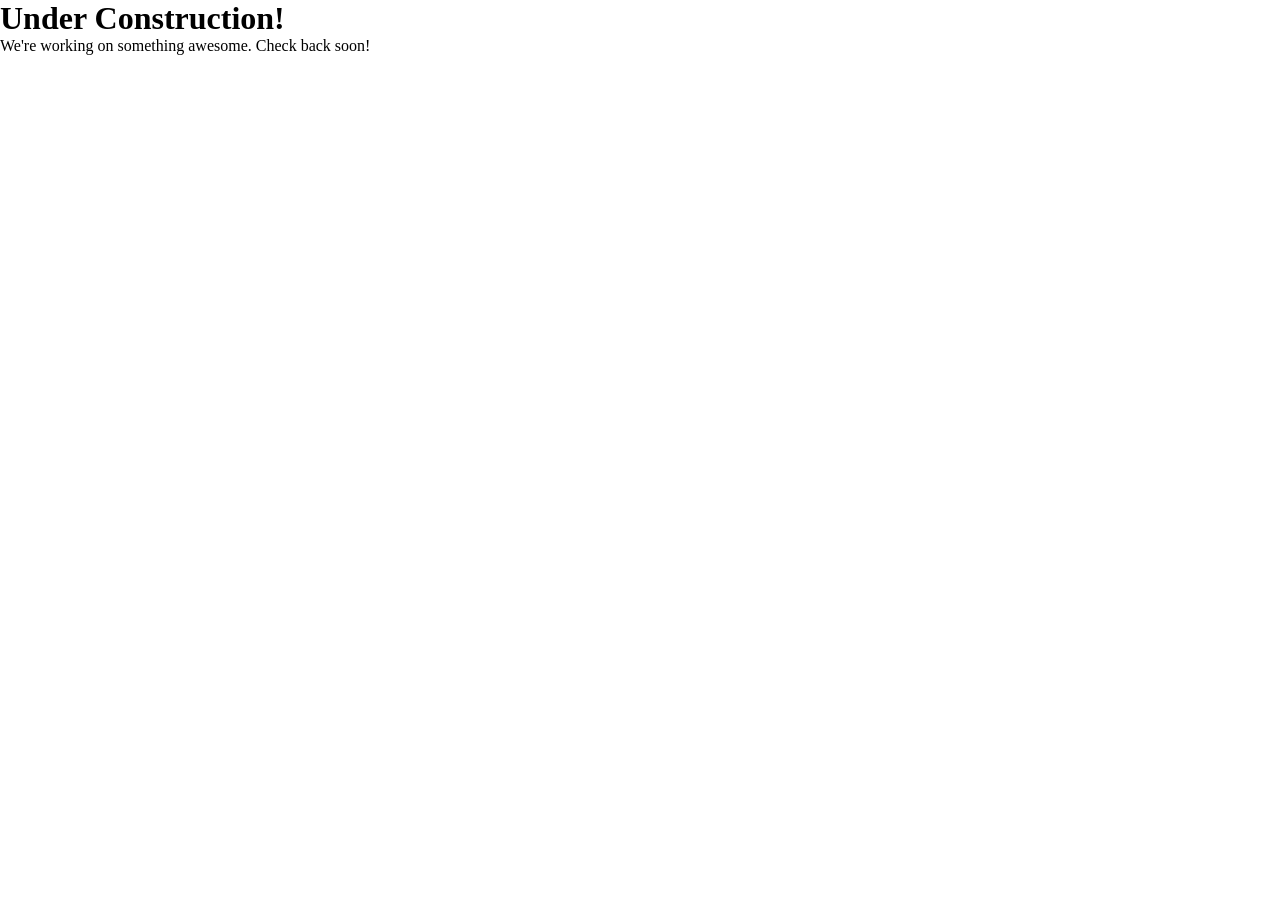
==== comingsoon.html @ b05ae8eb "corrected a mistake where the comingsoon.html file was stored in the wrong directory" ====
<!DOCTYPE html>
<html lang="en">
<head>
    <meta charset="UTF-8">
    <meta name="viewport" content="width=device-width, initial-scale=1.0">
    <title>Under Construction!</title>
    <link rel="stylesheet" href="styles.css">
</head>
<body>
    <main>
        <h1>Under Construction!</h1>
        <p>We're working on something awesome. Check back soon!</p>
    </main>
</body>
</html>
---- styles.css ----
@import url("https://www.w3schools.com/w3css/5/w3.css");

/* the star selector applies these settings to all elements */

* {
  margin:0px;
  padding:0px;
}

/*

this is the CSS styles I originally crafted back when I was following
Github's tutorial.  I may recycle some of it, but wanted to start
fresh.


* {
  margin:0px;
  padding:0px;
}

p {
  display: block;
  width: 800px;
  margin: 50px auto;
  font: 30px Monaco,"Courier New","DejaVu Sans Mono","Bitstream Vera Sans Mono",monospace;
}

.align-center {
  text-align: center;
}

.header {
  height: 50%;
  width: 50%;
  padding: 20px;
  margin: auto;
  margin-top: 10px;
  text-align: center;
  background-color: lightgray;
}

.headline {
  margin: left 15px right 15px;
  background-color: ghostwhite;
  color: deepskyblue;
}

*/
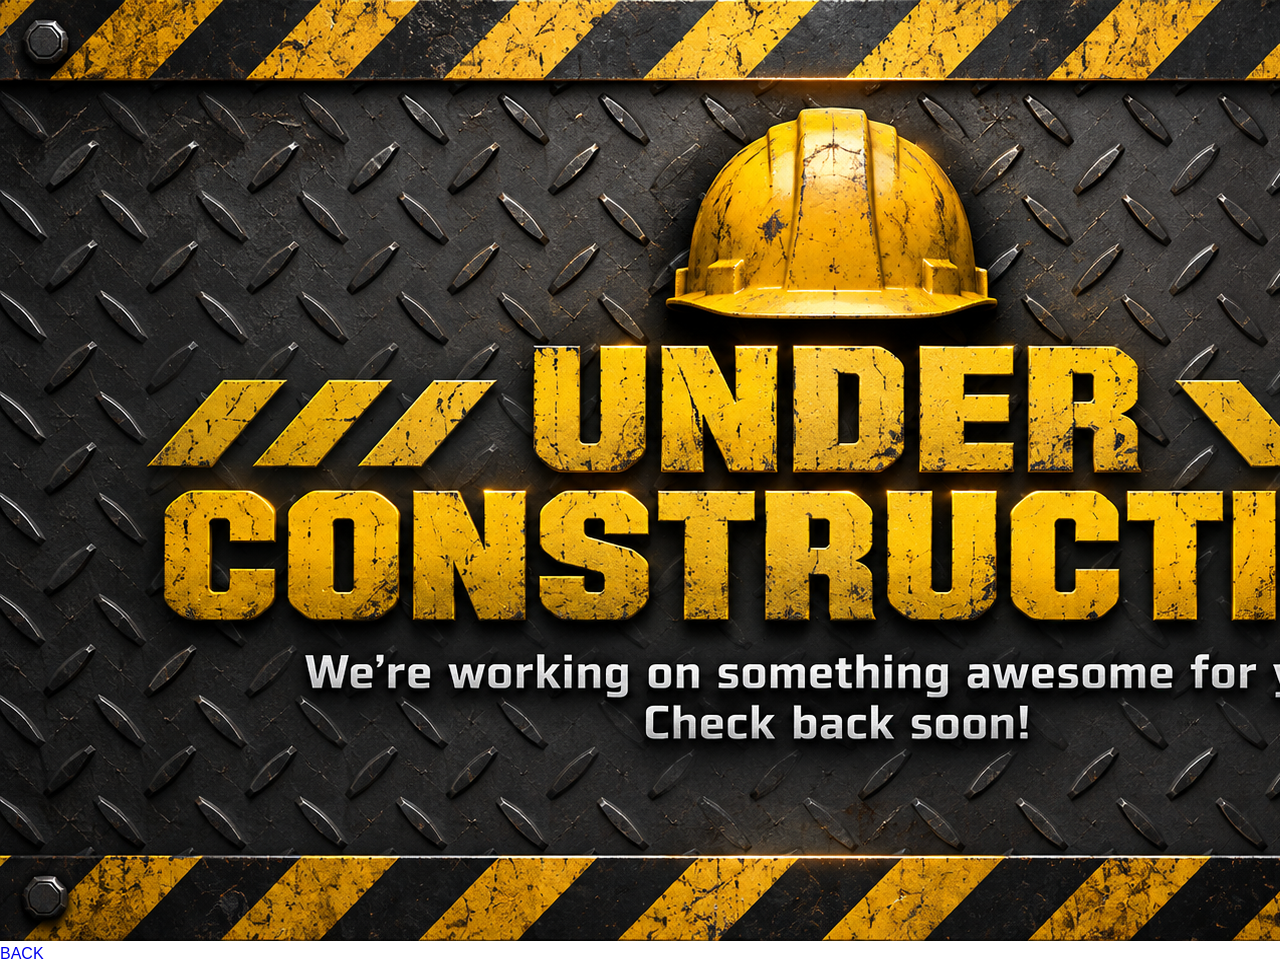
==== commit e39bb154: "added the coming soon design elements and linked the new comingsoon.html page to the links on the in" ====
--- a/comingsoon.html
+++ b/comingsoon.html
@@ -6,10 +6,12 @@
     <title>Under Construction!</title>
     <link rel="stylesheet" href="styles.css">
 </head>
-<body>
+<body class="w3-black">
     <main>
-        <h1>Under Construction!</h1>
-        <p>We're working on something awesome. Check back soon!</p>
-    </main>
+        <img class="w3-image" src="/images/under_construction_splash.png" alt="Under Construction">
+</main>
+<footer class="w3-center">
+    <a href="http://munylo14.github.io/index.html" class="w3-text-white w3-" style="text-decoration:none; font-family: Impact, Haettenschweiler, 'Arial Narrow Bold', sans-serif;">BACK</a>
+</footer>
 </body>
 </html>
